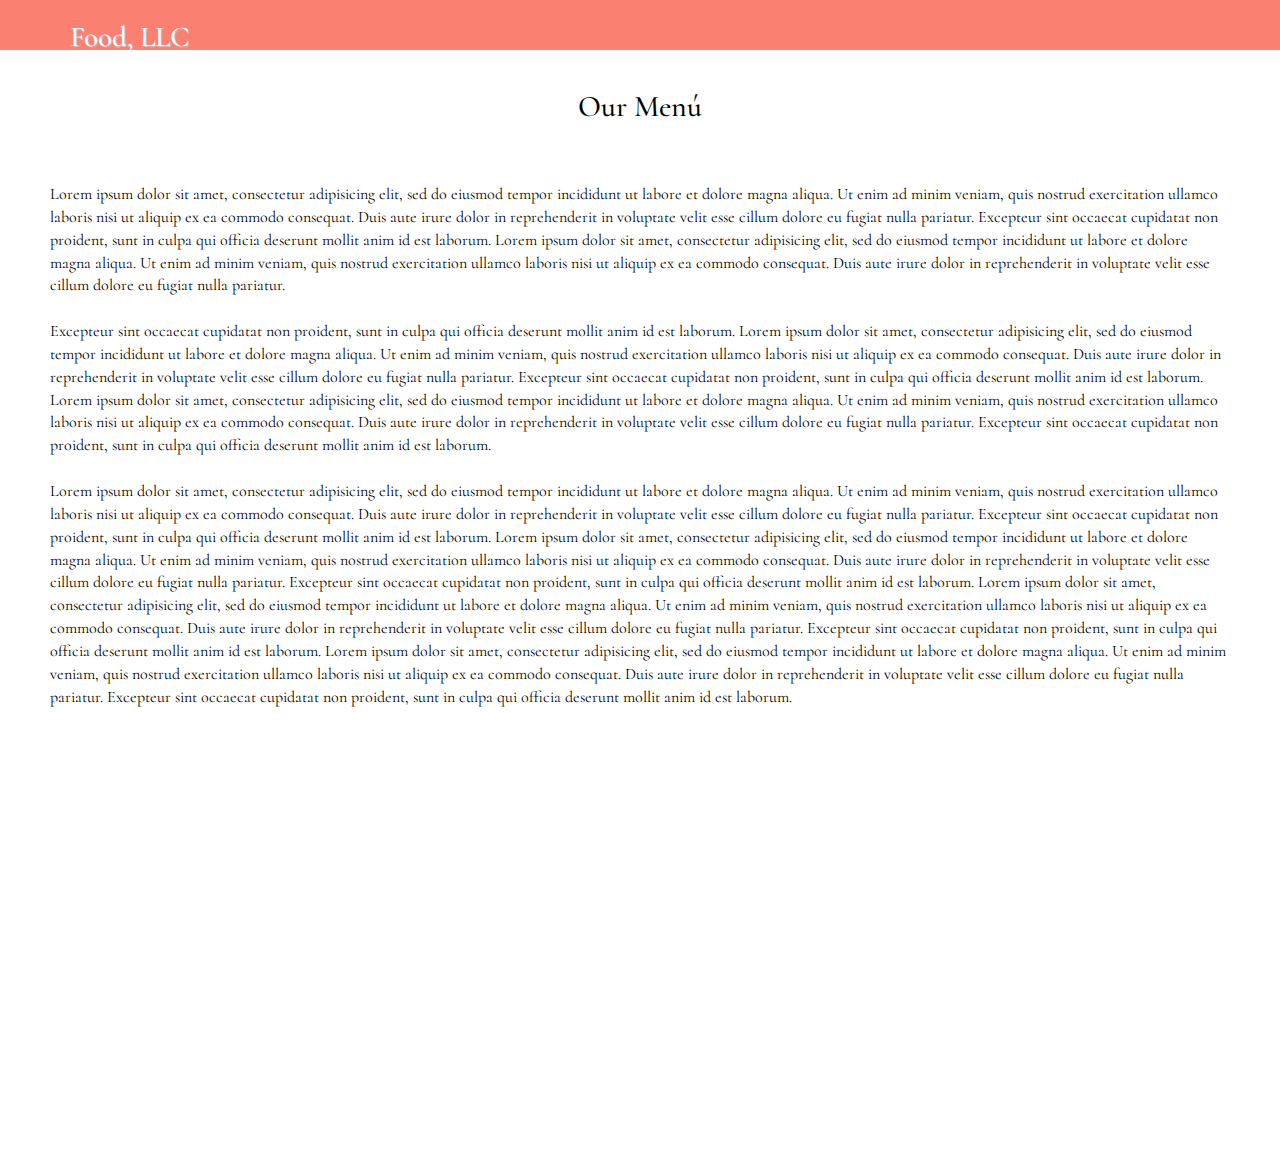
==== module3-solution/index.html @ c56a4518 "Agregando tarea" ====
<!doctype html>
<html lang="en">
  <head>
    <meta charset="utf-8">
    <meta http-equiv="X-UA-Compatible" content="IE=edge">
    <meta name="viewport" content="width=device-width, initial-scale=1">
    <title>mod3-solution</title>
    <link rel="stylesheet" href="css/bootstrap.min.css">
    <link rel="stylesheet" href="css/styles.css">
    <link href="https://fonts.googleapis.com/css?family=Cormorant" rel="stylesheet">

  </head>
<body>
   <header>
    <nav id="header-nav" class="navbar navbar-default">
      <div class="container">
        <div class="navbar-header">

          <div class="navbar-brand pull-left">
            <a href="index.html"><h1>Food, LLC</h1></a>
          </div>

          <button type="button" class="navbar-toggle collapsed" data-toggle="collapse" data-target="#collapsable-nav" aria-expanded="false">
            <span class="sr-only">Toggle navigation</span>
            <span class="icon-bar"></span>
            <span class="icon-bar"></span>
            <span class="icon-bar"></span>
          </button>
        </div>

        <div id="collapsable-nav" class="collapse navbar-collapse">
           <ul id="nav-list" class="nav navbar-nav navbar-right hidden-sm hidden-md hidden-lg">
           <li>
              <a>Chicken</a>
            </li>
            <li>
              <a>Beef</a>
            </li>
            <li>
              <a>Sushi</a>
            </li>
        
          </ul><!-- #nav-list -->
        </div><!-- .collapse .navbar-collapse -->
      </div><!-- .container -->
    </nav><!-- #header-nav -->
  </header>
 
   <div id="main-content" class="container col-xs-12">
    <h2 class="text-center">Our Menú</h2> 
    <p>Lorem ipsum dolor sit amet, consectetur adipisicing elit, sed do eiusmod
    tempor incididunt ut labore et dolore magna aliqua. Ut enim ad minim veniam,
    quis nostrud exercitation ullamco laboris nisi ut aliquip ex ea commodo
    consequat. Duis aute irure dolor in reprehenderit in voluptate velit esse
    cillum dolore eu fugiat nulla pariatur. Excepteur sint occaecat cupidatat non
    proident, sunt in culpa qui officia deserunt mollit anim id est laborum.
    Lorem ipsum dolor sit amet, consectetur adipisicing elit, sed do eiusmod
    tempor incididunt ut labore et dolore magna aliqua. Ut enim ad minim veniam,
    quis nostrud exercitation ullamco laboris nisi ut aliquip ex ea commodo
    consequat. Duis aute irure dolor in reprehenderit in voluptate velit esse
    cillum dolore eu fugiat nulla pariatur. <br><br>
    Excepteur sint occaecat cupidatat non
    proident, sunt in culpa qui officia deserunt mollit anim id est laborum.
    Lorem ipsum dolor sit amet, consectetur adipisicing elit, sed do eiusmod
    tempor incididunt ut labore et dolore magna aliqua. Ut enim ad minim veniam,
    quis nostrud exercitation ullamco laboris nisi ut aliquip ex ea commodo
    consequat. Duis aute irure dolor in reprehenderit in voluptate velit esse
    cillum dolore eu fugiat nulla pariatur. Excepteur sint occaecat cupidatat non
    proident, sunt in culpa qui officia deserunt mollit anim id est laborum.
    Lorem ipsum dolor sit amet, consectetur adipisicing elit, sed do eiusmod
    tempor incididunt ut labore et dolore magna aliqua. Ut enim ad minim veniam,
    quis nostrud exercitation ullamco laboris nisi ut aliquip ex ea commodo
    consequat. Duis aute irure dolor in reprehenderit in voluptate velit esse
    cillum dolore eu fugiat nulla pariatur. Excepteur sint occaecat cupidatat non
    proident, sunt in culpa qui officia deserunt mollit anim id est laborum.
    <br><br>
    Lorem ipsum dolor sit amet, consectetur adipisicing elit, sed do eiusmod
    tempor incididunt ut labore et dolore magna aliqua. Ut enim ad minim veniam,
    quis nostrud exercitation ullamco laboris nisi ut aliquip ex ea commodo
    consequat. Duis aute irure dolor in reprehenderit in voluptate velit esse
    cillum dolore eu fugiat nulla pariatur. Excepteur sint occaecat cupidatat non
    proident, sunt in culpa qui officia deserunt mollit anim id est laborum.
    Lorem ipsum dolor sit amet, consectetur adipisicing elit, sed do eiusmod
    tempor incididunt ut labore et dolore magna aliqua. Ut enim ad minim veniam,
    quis nostrud exercitation ullamco laboris nisi ut aliquip ex ea commodo
    consequat. Duis aute irure dolor in reprehenderit in voluptate velit esse
    cillum dolore eu fugiat nulla pariatur. Excepteur sint occaecat cupidatat non
    proident, sunt in culpa qui officia deserunt mollit anim id est laborum.
    Lorem ipsum dolor sit amet, consectetur adipisicing elit, sed do eiusmod
    tempor incididunt ut labore et dolore magna aliqua. Ut enim ad minim veniam,
    quis nostrud exercitation ullamco laboris nisi ut aliquip ex ea commodo
    consequat. Duis aute irure dolor in reprehenderit in voluptate velit esse
    cillum dolore eu fugiat nulla pariatur. Excepteur sint occaecat cupidatat non
    proident, sunt in culpa qui officia deserunt mollit anim id est laborum.
    Lorem ipsum dolor sit amet, consectetur adipisicing elit, sed do eiusmod
    tempor incididunt ut labore et dolore magna aliqua. Ut enim ad minim veniam,
    quis nostrud exercitation ullamco laboris nisi ut aliquip ex ea commodo
    consequat. Duis aute irure dolor in reprehenderit in voluptate velit esse
    cillum dolore eu fugiat nulla pariatur. Excepteur sint occaecat cupidatat non
    proident, sunt in culpa qui officia deserunt mollit anim id est laborum.

    </p>
  </div>
  <!-- jQuery (Bootstrap JS plugins depend on it) -->
  <script src="js/jquery-1.11.3.min.js"></script>
  <script src="js/bootstrap.min.js"></script>
  <script src="js/script.js"></script>
</body>
</html>
---- module3-solution/css/styles.css ----
body {
  font-size: 16px;
  color: black;
  font-family: 'Cormorant', serif;
}

#header-nav {
	background-color: salmon;
	border-radius: 0;
	border: 0;
	
}
.navbar-brand {
  padding-top: 25px;
}
.navbar-brand h1{
  color: white;
  font-family: 'Cormorant', serif;
  font-size: 1.6em;
  text-shadow: 1px 1px 1px #BFC9CA;
  margin-top: 0;
  margin-bottom: 0;
  line-height: .85;
 }

#nav-list {
  margin-top: 10px;
}
#nav-list a {
  color: white;
  font-size: 1em;
  text-align: center;
}
#nav-list a:hover {
  background: #BFC9CA;
  opacity: .5;
  
}
.navbar-brand a:hover, .navbar-brand a:focus {
  text-decoration: none;
}
.navbar-header button.navbar-toggle, .navbar-header .icon-bar {
  border: 1px solid white;
}
.navbar-header button.navbar-toggle {
  clear: left;
  margin-top: -30px;
}

#main-content h2{
	margin-bottom: 25px;
}
#main-content p{
	height: 1000px;
	padding: 35px;
}
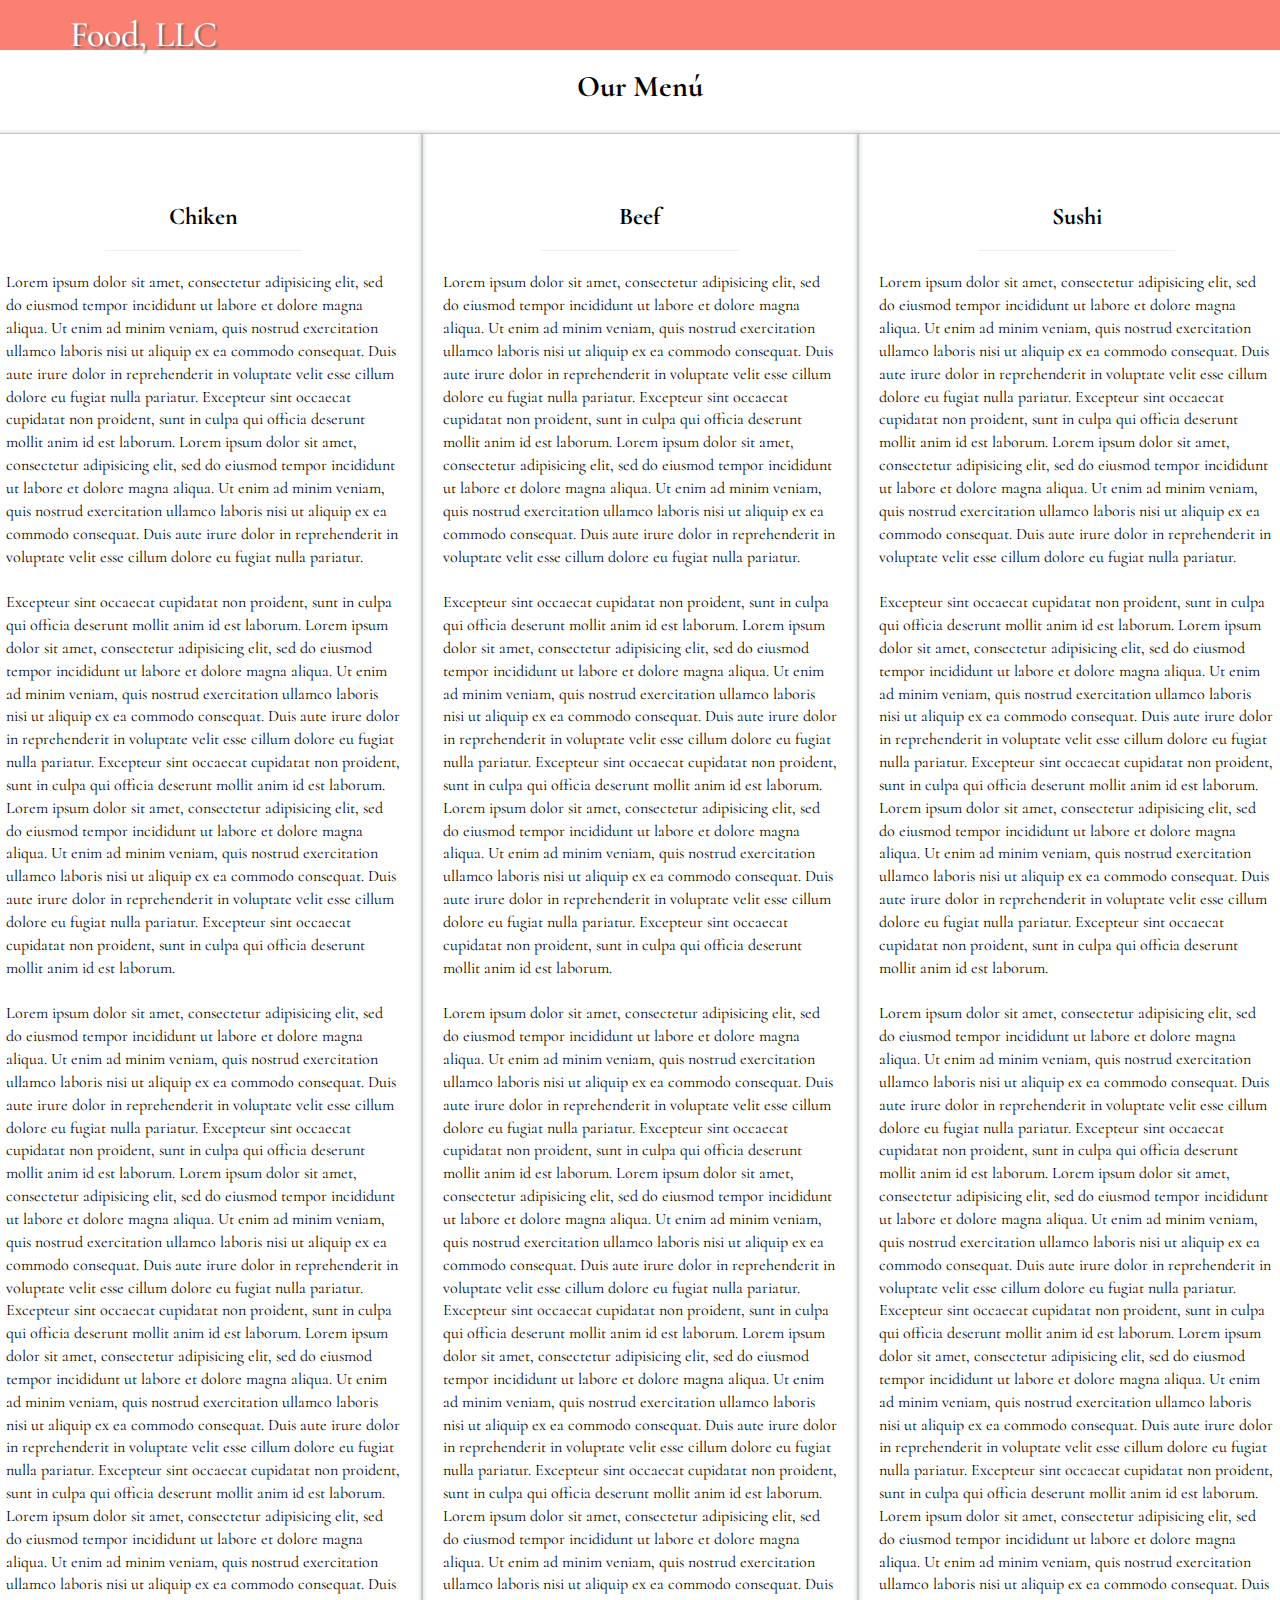
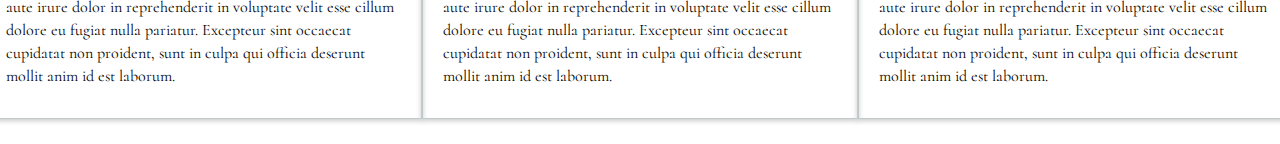
==== commit fb31e926: "Corrigiendo tarea" ====
--- a/module3-solution/index.html
+++ b/module3-solution/index.html
@@ -31,13 +31,13 @@
         <div id="collapsable-nav" class="collapse navbar-collapse">
            <ul id="nav-list" class="nav navbar-nav navbar-right hidden-sm hidden-md hidden-lg">
            <li>
-              <a>Chicken</a>
+              <a href="#chiken">Chicken</a>
             </li>
             <li>
-              <a>Beef</a>
+              <a href="#beef">Beef</a>
             </li>
             <li>
-              <a>Sushi</a>
+              <a href="#sushi">Sushi</a>
             </li>
         
           </ul><!-- #nav-list -->
@@ -46,8 +46,11 @@
     </nav><!-- #header-nav -->
   </header>
  
-   <div id="main-content" class="container col-xs-12">
+   <div id="main-content">
     <h2 class="text-center">Our Menú</h2> 
+    <div class="row">
+    <section id= "chiken" class="col-md-4 col-sm-6 col-xs-12" >
+    <h3 class="text-center">Chiken</h3><hr>
     <p>Lorem ipsum dolor sit amet, consectetur adipisicing elit, sed do eiusmod
     tempor incididunt ut labore et dolore magna aliqua. Ut enim ad minim veniam,
     quis nostrud exercitation ullamco laboris nisi ut aliquip ex ea commodo
@@ -98,9 +101,118 @@
     consequat. Duis aute irure dolor in reprehenderit in voluptate velit esse
     cillum dolore eu fugiat nulla pariatur. Excepteur sint occaecat cupidatat non
     proident, sunt in culpa qui officia deserunt mollit anim id est laborum.
-
     </p>
-  </div>
+    </section>
+     <section id= "beef" class="col-md-4 col-sm-6 col-xs-12">
+    <h3 class="text-center">Beef</h3><hr>
+    <p>Lorem ipsum dolor sit amet, consectetur adipisicing elit, sed do eiusmod
+    tempor incididunt ut labore et dolore magna aliqua. Ut enim ad minim veniam,
+    quis nostrud exercitation ullamco laboris nisi ut aliquip ex ea commodo
+    consequat. Duis aute irure dolor in reprehenderit in voluptate velit esse
+    cillum dolore eu fugiat nulla pariatur. Excepteur sint occaecat cupidatat non
+    proident, sunt in culpa qui officia deserunt mollit anim id est laborum.
+    Lorem ipsum dolor sit amet, consectetur adipisicing elit, sed do eiusmod
+    tempor incididunt ut labore et dolore magna aliqua. Ut enim ad minim veniam,
+    quis nostrud exercitation ullamco laboris nisi ut aliquip ex ea commodo
+    consequat. Duis aute irure dolor in reprehenderit in voluptate velit esse
+    cillum dolore eu fugiat nulla pariatur. <br><br>
+    Excepteur sint occaecat cupidatat non
+    proident, sunt in culpa qui officia deserunt mollit anim id est laborum.
+    Lorem ipsum dolor sit amet, consectetur adipisicing elit, sed do eiusmod
+    tempor incididunt ut labore et dolore magna aliqua. Ut enim ad minim veniam,
+    quis nostrud exercitation ullamco laboris nisi ut aliquip ex ea commodo
+    consequat. Duis aute irure dolor in reprehenderit in voluptate velit esse
+    cillum dolore eu fugiat nulla pariatur. Excepteur sint occaecat cupidatat non
+    proident, sunt in culpa qui officia deserunt mollit anim id est laborum.
+    Lorem ipsum dolor sit amet, consectetur adipisicing elit, sed do eiusmod
+    tempor incididunt ut labore et dolore magna aliqua. Ut enim ad minim veniam,
+    quis nostrud exercitation ullamco laboris nisi ut aliquip ex ea commodo
+    consequat. Duis aute irure dolor in reprehenderit in voluptate velit esse
+    cillum dolore eu fugiat nulla pariatur. Excepteur sint occaecat cupidatat non
+    proident, sunt in culpa qui officia deserunt mollit anim id est laborum.
+    <br><br>
+    Lorem ipsum dolor sit amet, consectetur adipisicing elit, sed do eiusmod
+    tempor incididunt ut labore et dolore magna aliqua. Ut enim ad minim veniam,
+    quis nostrud exercitation ullamco laboris nisi ut aliquip ex ea commodo
+    consequat. Duis aute irure dolor in reprehenderit in voluptate velit esse
+    cillum dolore eu fugiat nulla pariatur. Excepteur sint occaecat cupidatat non
+    proident, sunt in culpa qui officia deserunt mollit anim id est laborum.
+    Lorem ipsum dolor sit amet, consectetur adipisicing elit, sed do eiusmod
+    tempor incididunt ut labore et dolore magna aliqua. Ut enim ad minim veniam,
+    quis nostrud exercitation ullamco laboris nisi ut aliquip ex ea commodo
+    consequat. Duis aute irure dolor in reprehenderit in voluptate velit esse
+    cillum dolore eu fugiat nulla pariatur. Excepteur sint occaecat cupidatat non
+    proident, sunt in culpa qui officia deserunt mollit anim id est laborum.
+    Lorem ipsum dolor sit amet, consectetur adipisicing elit, sed do eiusmod
+    tempor incididunt ut labore et dolore magna aliqua. Ut enim ad minim veniam,
+    quis nostrud exercitation ullamco laboris nisi ut aliquip ex ea commodo
+    consequat. Duis aute irure dolor in reprehenderit in voluptate velit esse
+    cillum dolore eu fugiat nulla pariatur. Excepteur sint occaecat cupidatat non
+    proident, sunt in culpa qui officia deserunt mollit anim id est laborum.
+    Lorem ipsum dolor sit amet, consectetur adipisicing elit, sed do eiusmod
+    tempor incididunt ut labore et dolore magna aliqua. Ut enim ad minim veniam,
+    quis nostrud exercitation ullamco laboris nisi ut aliquip ex ea commodo
+    consequat. Duis aute irure dolor in reprehenderit in voluptate velit esse
+    cillum dolore eu fugiat nulla pariatur. Excepteur sint occaecat cupidatat non
+    proident, sunt in culpa qui officia deserunt mollit anim id est laborum.
+    </p>
+    </section>
+     <section id= "sushi" class="col-md-4 col-sm-12">
+    <h3 class="text-center">Sushi</h3><hr>
+    <p>Lorem ipsum dolor sit amet, consectetur adipisicing elit, sed do eiusmod
+    tempor incididunt ut labore et dolore magna aliqua. Ut enim ad minim veniam,
+    quis nostrud exercitation ullamco laboris nisi ut aliquip ex ea commodo
+    consequat. Duis aute irure dolor in reprehenderit in voluptate velit esse
+    cillum dolore eu fugiat nulla pariatur. Excepteur sint occaecat cupidatat non
+    proident, sunt in culpa qui officia deserunt mollit anim id est laborum.
+    Lorem ipsum dolor sit amet, consectetur adipisicing elit, sed do eiusmod
+    tempor incididunt ut labore et dolore magna aliqua. Ut enim ad minim veniam,
+    quis nostrud exercitation ullamco laboris nisi ut aliquip ex ea commodo
+    consequat. Duis aute irure dolor in reprehenderit in voluptate velit esse
+    cillum dolore eu fugiat nulla pariatur. <br><br>
+    Excepteur sint occaecat cupidatat non
+    proident, sunt in culpa qui officia deserunt mollit anim id est laborum.
+    Lorem ipsum dolor sit amet, consectetur adipisicing elit, sed do eiusmod
+    tempor incididunt ut labore et dolore magna aliqua. Ut enim ad minim veniam,
+    quis nostrud exercitation ullamco laboris nisi ut aliquip ex ea commodo
+    consequat. Duis aute irure dolor in reprehenderit in voluptate velit esse
+    cillum dolore eu fugiat nulla pariatur. Excepteur sint occaecat cupidatat non
+    proident, sunt in culpa qui officia deserunt mollit anim id est laborum.
+    Lorem ipsum dolor sit amet, consectetur adipisicing elit, sed do eiusmod
+    tempor incididunt ut labore et dolore magna aliqua. Ut enim ad minim veniam,
+    quis nostrud exercitation ullamco laboris nisi ut aliquip ex ea commodo
+    consequat. Duis aute irure dolor in reprehenderit in voluptate velit esse
+    cillum dolore eu fugiat nulla pariatur. Excepteur sint occaecat cupidatat non
+    proident, sunt in culpa qui officia deserunt mollit anim id est laborum.
+    <br><br>
+    Lorem ipsum dolor sit amet, consectetur adipisicing elit, sed do eiusmod
+    tempor incididunt ut labore et dolore magna aliqua. Ut enim ad minim veniam,
+    quis nostrud exercitation ullamco laboris nisi ut aliquip ex ea commodo
+    consequat. Duis aute irure dolor in reprehenderit in voluptate velit esse
+    cillum dolore eu fugiat nulla pariatur. Excepteur sint occaecat cupidatat non
+    proident, sunt in culpa qui officia deserunt mollit anim id est laborum.
+    Lorem ipsum dolor sit amet, consectetur adipisicing elit, sed do eiusmod
+    tempor incididunt ut labore et dolore magna aliqua. Ut enim ad minim veniam,
+    quis nostrud exercitation ullamco laboris nisi ut aliquip ex ea commodo
+    consequat. Duis aute irure dolor in reprehenderit in voluptate velit esse
+    cillum dolore eu fugiat nulla pariatur. Excepteur sint occaecat cupidatat non
+    proident, sunt in culpa qui officia deserunt mollit anim id est laborum.
+    Lorem ipsum dolor sit amet, consectetur adipisicing elit, sed do eiusmod
+    tempor incididunt ut labore et dolore magna aliqua. Ut enim ad minim veniam,
+    quis nostrud exercitation ullamco laboris nisi ut aliquip ex ea commodo
+    consequat. Duis aute irure dolor in reprehenderit in voluptate velit esse
+    cillum dolore eu fugiat nulla pariatur. Excepteur sint occaecat cupidatat non
+    proident, sunt in culpa qui officia deserunt mollit anim id est laborum.
+    Lorem ipsum dolor sit amet, consectetur adipisicing elit, sed do eiusmod
+    tempor incididunt ut labore et dolore magna aliqua. Ut enim ad minim veniam,
+    quis nostrud exercitation ullamco laboris nisi ut aliquip ex ea commodo
+    consequat. Duis aute irure dolor in reprehenderit in voluptate velit esse
+    cillum dolore eu fugiat nulla pariatur. Excepteur sint occaecat cupidatat non
+    proident, sunt in culpa qui officia deserunt mollit anim id est laborum.
+    </p>
+    </section>
+    </div><!--row-->
+  </div><!--Main content-->
   <!-- jQuery (Bootstrap JS plugins depend on it) -->
   <script src="js/jquery-1.11.3.min.js"></script>
   <script src="js/bootstrap.min.js"></script>
--- a/module3-solution/css/styles.css
+++ b/module3-solution/css/styles.css
@@ -16,11 +16,11 @@
 .navbar-brand h1{
   color: white;
   font-family: 'Cormorant', serif;
-  font-size: 1.6em;
-  text-shadow: 1px 1px 1px #BFC9CA;
+  font-size: 2em;
+  text-shadow: 2px 2px 2px #646667;
   margin-top: 0;
   margin-bottom: 0;
-  line-height: .85;
+  line-height: unset;
  }
 
 #nav-list {
@@ -33,8 +33,7 @@
 }
 #nav-list a:hover {
   background: #BFC9CA;
-  opacity: .5;
-  
+  opacity: .5; 
 }
 .navbar-brand a:hover, .navbar-brand a:focus {
   text-decoration: none;
@@ -50,8 +49,15 @@
 #main-content h2{
 	margin-bottom: 25px;
 }
-#main-content p{
-	height: 1000px;
-	padding: 35px;
+.text-center{
+  font-weight: bold;
 }
-
+.row section{
+    margin: 5px auto 25px;
+    border: 1px solid #BFC9CA;
+    padding: 50px 20px 20px 20px;
+    box-shadow: 0 1px 5px 1px #cccccc;
+}
+.row section hr{
+  width: 50%;
+}
